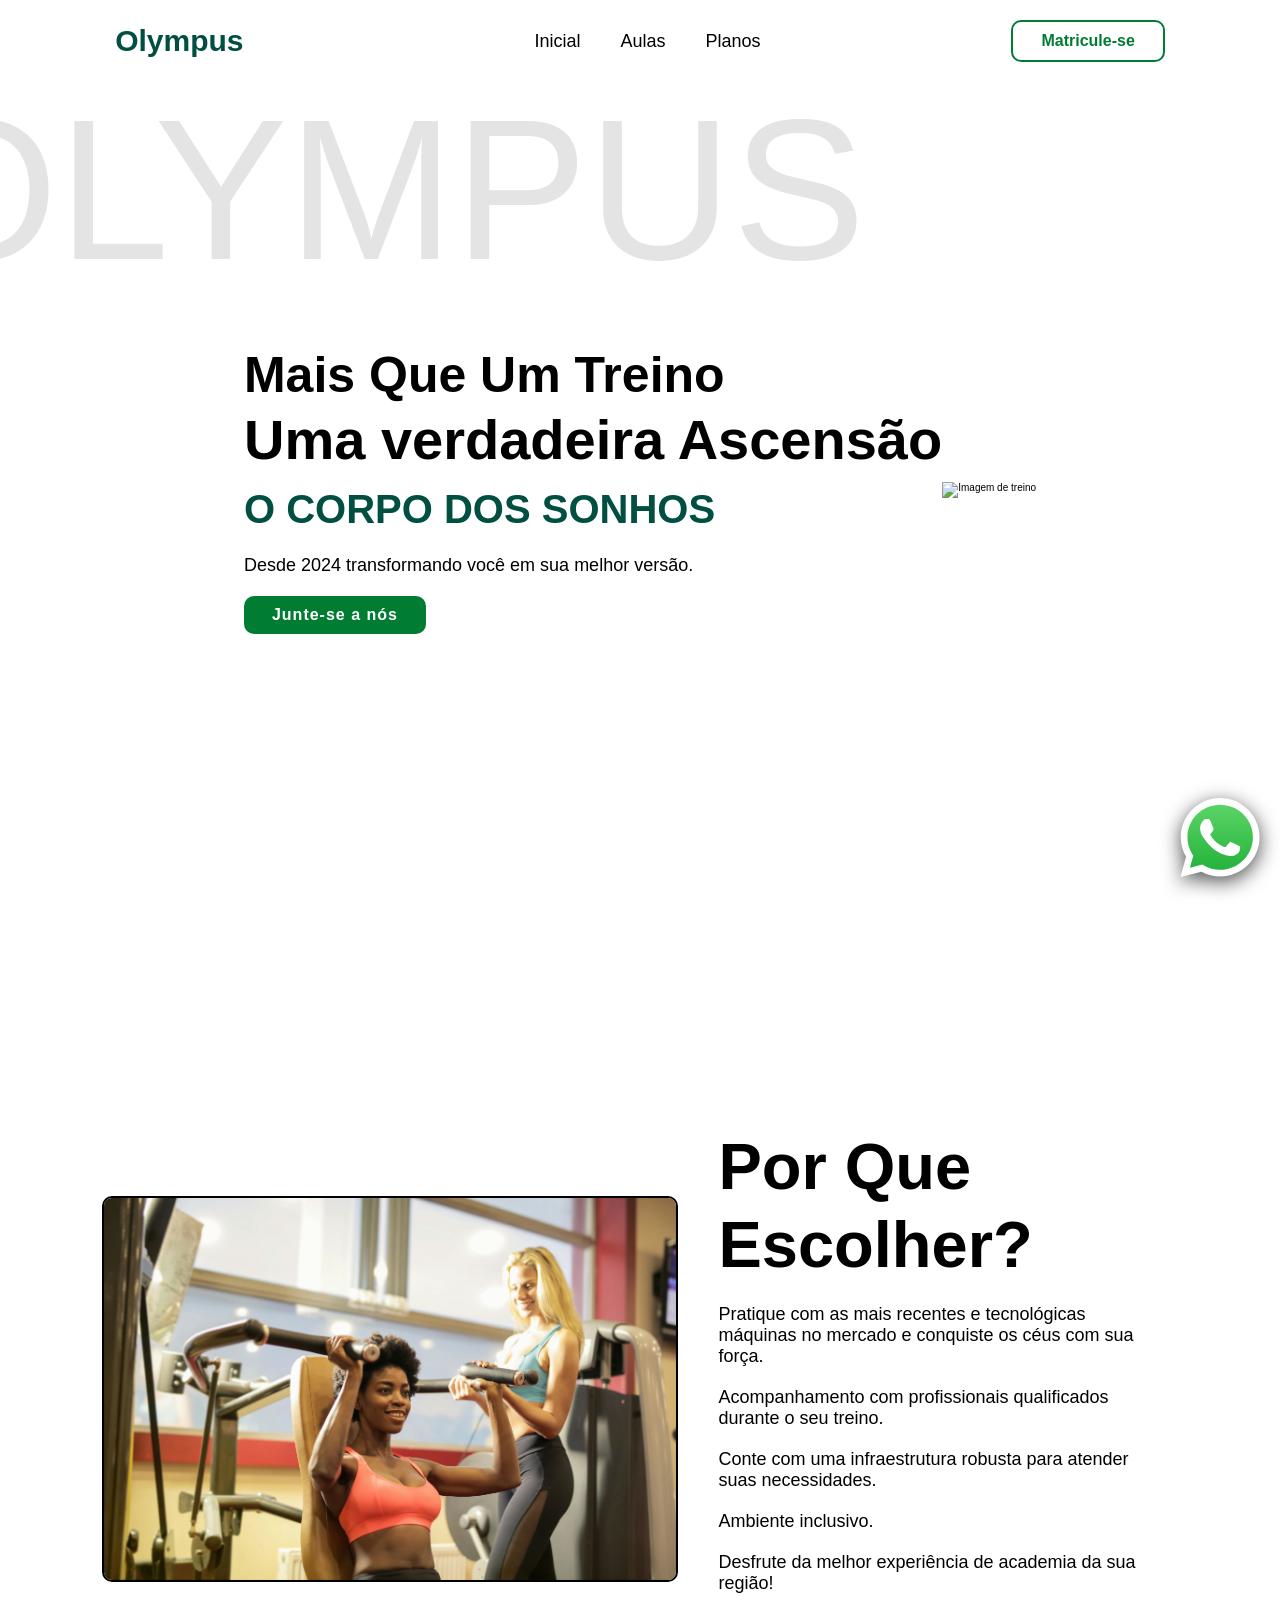
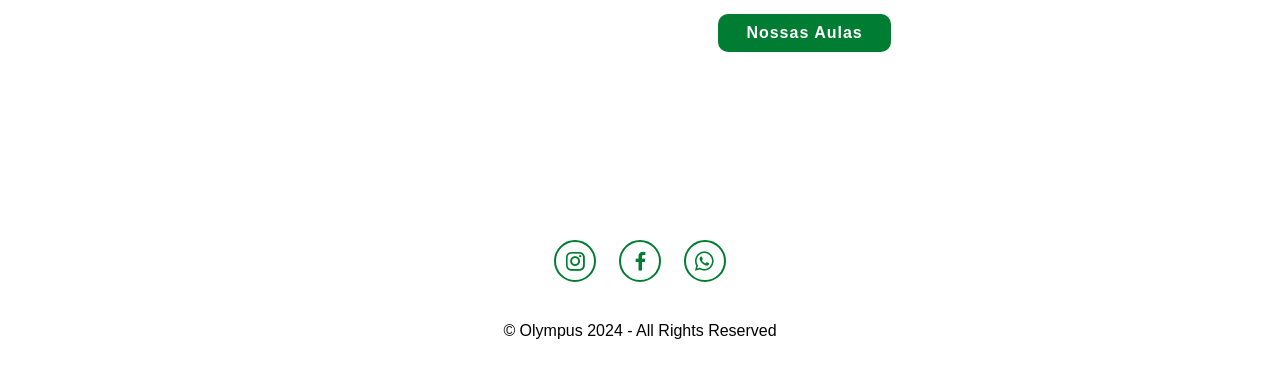
==== index.html @ 41f10077 "V1" ====
<!DOCTYPE html>
<html lang="pt-BR">
<head>
    <meta charset="UTF-8">
    <meta name="viewport" content="width=device-width, initial-scale=1.0">
    <link rel="shortcut icon" href="IMAGENS/acad.ico" type="image/x-icon">
    <link href="https://unpkg.com/boxicons@2.1.4/css/boxicons.min.css" rel="stylesheet">
    <link rel="stylesheet" href="style.css">
    <link rel="icon" type="image/ico" href="IMAGENS\icoacad.ico">
    <title>Olympus</title>
</head>
<body>
    <!--inicio-->
    <header>
        <a href="index.html" class="logo"><span>Olympus</span></a>

        <div class='bx bx-menu' id="menu-icon"></div>

        <ul class="navbar">
            <li><a href="index.html">Inicial</a></li>
            <li><a href="aulas.html">Aulas</a></li>
            <li><a href="planos.html">Planos</a></li>
        </ul>

        <div class="top-btn">
            <a href="matricula.html" class="nav-btn">Matricule-se</a>

        </div>
    </header>

    <section class="home" id="home">
        <div class="home-content">

            <h3>Mais Que Um Treino</h3>
            <h1>Uma verdadeira Ascensão</h1>
            <h3><span class="multiple-text">O CORPO DOS SONHOS</span></h3>

            <p>Desde 2024 transformando você em sua melhor versão.</p>

            <a href="planos.html" class="btn">Junte-se a nós</a>
        </div>
        <div class="home-img">
            <img src="IMAGENS/home-men.png" alt="Imagem de treino">
        </div>
    </section>
    
    <section class="sobre" id="sobre">
        <div class="sobre-img">
            <img src="IMAGENS/home.jpg" alt="Infraestrutura da academia">
        </div>

        <div class="about-content">
            <h2 class="heading">Por Que Escolher?</h2>
            <p>Pratique com as mais recentes e tecnológicas máquinas no mercado e conquiste os céus com sua força.</p>
            <p>Acompanhamento com profissionais qualificados durante o seu treino.</p>
            <p>Conte com uma infraestrutura robusta para atender suas necessidades.</p>
            <p>Ambiente inclusivo.</p>
            <p>Desfrute da melhor experiência de academia da sua região!</p>
            <a href="aulas.html" class="btn">Nossas Aulas</a>
        </div>
    </section>

    <footer class="footer">
        <div class="social">
            <a href="#"><i class="bx bxl-instagram"></i></a> 
            <a href="#"><i class="bx bxl-facebook"></i></a>
            <a href="#"><i class="bx bxl-whatsapp"></i></a>
        </div>
        <p class="copyright">
            &copy; Olympus 2024 - All Rights Reserved
        </p>
    </footer>

    <script src="index.js"></script>

    <!--Whatsapp-->
    <a href="https://wa.me/" id="whatsapp" title="Fale com a Olympus !" rel="noindex"
style="display: block; position: fixed; z-index: 99; user-select: none; width: 80px; aspect-ratio: 1;
bottom: 20px; right: 20px; max-width: 20%; filter: drop-shadow(0px 5px 10px rgba(0,0,0,0.7));"><img
src="[data-uri]" alt="WhatsApp"></a>

</body>
</html>
---- style.css ----
* {
    margin: 0;
    padding: 0;
    box-sizing: border-box;
    text-decoration: none;
    list-style: none;
    border: none;
    outline: none;
    scroll-behavior: smooth;
    font-family: -apple-system, sans-serif;
}

:root{
    --bg-color: #fff;
    --snd-bg-color: #111;
    --text-color: #000;
    --main-color:#007D32;
    --textdes-color: #fff;
    --destaque-color: #004F41;
}

html{
    font-size: 62.5%;
    overflow-x: hidden;
}

body{
    background-color: var(--bg-color);
    color: var(--text-color);
}

section{
    min-height: 100vh;
    padding: 10rem 8% 2rem;
}

/*navegação*/

header {
    position: fixed;
    width: 100%;
    top: 0;
    right: 0;
    z-index: 1000;
    display: flex;
    justify-content: space-between;
    align-items: center;
    padding: 2rem 9%;
    background-color: rgba(255, 255, 255, 0.5) ;
    backdrop-filter: blur(10px);
    transition: all 0.5s ease;
}

.logo {
    font-size: 3rem;
    color: var(--destaque-color);
    font-weight: 800;
    cursor: pointer;
    transition: 0.3s ease-in-out;
}

.logo:hover {
    transform: scale(1.1);
    }

span{
    color: var(--destaque-color);
    text-align: center;
}

.navbar {
    display: flex;
}

.navbar a {
    font-size: 1.8rem;
    font-weight: 500;
    color: var(--text-color);
    margin-left: 4rem;
    transition: all 0.5s ease;
    border-bottom: 3px solid transparent;
}

.navbar a:hover,
.navbar a.active {
    color: var(--main-color);
    border-bottom: 3px solid var(--main-color);
}

.nav-btn {
    display: inline-block;
    padding: 1rem 2.8rem;
    background: transparent;
    color: var(--main-color);
    border: 2px solid var(--main-color);
    border-radius: 1rem;
    font-size: 1.6rem;
    font-weight: 600;
    transition: all 0.5s ease;
}

.nav-btn:hover{
    background-color: var(--main-color);
    color: var(--textdes-color);
    box-shadow: 0 0 18px var(--main-color);
}

#menu-icon {
    font-size: 3.6rem;
    color: var(--main-color);
    cursor: pointer;
    display: none;
}

/*seção home/inicial */

.home {
    display: flex;
    justify-content: center;
    align-items: center;
}

.home-content h3 {
    font-size: 5rem;
    font-weight: 700;
}

.home-content span{
    font-size: 4rem;
    font-weight: 550;
}

span{
    color: #004F41;
}

.home-content h1{
    font-size: 5.6rem;
    font-weight: 700;
    line-height: 1.3;
}

.home-img img{
   width: 45vw; 
}

.home-img::before{
    content: 'OLYMPUS';
    position: absolute;
    top: 10%;
    left: 30%;
    transform: translateX(-50%);
    font-size: 20rem;
    font-weight: 400;
    line-height: 20rem;
    color: var(--text-color);
    opacity: 0.1;
    z-index: -1;
}

.home-content p {
    font-size: 1.8rem;
    margin-bottom: 2rem;
    margin-top: 2rem;
}

.btn {
    display: inline-block;
    padding: 1rem 2.8rem;
    background: var(--main-color);
    border-radius: 1rem;
    box-shadow: none;
    font-size: 1.6rem;
    color: var(--bg-color);
    letter-spacing: 0.1rem;
    font-weight: 600;
    transition: 0.5s ease;
}

.btn:hover {
    color: var(--textdes-color);
    box-shadow: 0 0 1.6rem var(--main-color);
}

.row h4 {
    font-size: 25px;
    font-weight: 700;
    margin-bottom: 10px;
    line-height: 1.4;
}

.heading {
    text-align: center;
    font-size: 6.5rem;
}

/*sobre*/

.sobre {
    display: flex;
    justify-content: center;
    align-items: center;
    gap: 1rem;
}

.sobre-img img {
    width: 45vw;
    border: 2px solid;
    border: 2px solid var(--text-color);
    border-radius: 1rem;
    transition: 0.5s ease;
}

.sobre-img img:hover {
    transform: scale(1.02);
    border: 2px solid var(--main-color);
}

.about-content.heading {
    text-align: center;
    font-size: 6rem;
}

.about-content {
    padding: 0 3rem;
}

.about-content h2 {
    text-align: left;
    line-height: 1.2;
}

.about-content p {
    font-size: 1.8rem;
    margin: 2rem 0 2rem;
}

/*aulas*/
.aulas {
    background: var(--bg-color);
}

.heading{
    text-align: left;
    font-size: 6.5rem;
}

.services-content{
    display: grid;
    grid-template-columns: repeat(auto-fit, minmax(350px, auto)) ;
    align-items: center;
    gap: 2.3rem;
    margin-top: 4.1rem;
}

.row{
    background-color: var(--main-color);
    border-radius: 27px;
    border: 1px solid transparent;
    box-shadow: 0 0 5px var(--main-color);
    padding: 20px;
    transition: all 0.5s ease;
}

.row img{
    height: auto;
    width: 100%;
    border-radius: 27px;
    margin-bottom: 1.4rem;
}

.row h4{
    font-size: 25px;
    font-weight: 700;
    margin-bottom: 10px;
    line-height: 1.4;
}

.row:hover{
    border: 1px solid var(--main-color);
    transform: translateY(-5px) scale(1.04);
    cursor: pointer;
}

/* Estilo dos parágrafos nas aulas */
.row p {
    font-size: 1.6rem;
    line-height: 1.8;
    color: #333;
    padding: 1rem;
    border: 1px solid #ccc;
    border-radius: 8px;
    margin-top: 1rem;
    background-color: #f9f9f9;
    box-shadow: 0 4px 6px rgba(0, 0, 0, 0.1);
    display: none; /* Inicialmente oculto */
    height: 0;
    overflow: hidden; /* Evita que o conteúdo ultrapasse */
    transition: height 0.5s ease, padding 0.5s ease; /* Transição suave */
}

/* Estilo para parágrafos visíveis */
.row p.visible {
    display: block;
    height: auto; /* Ajusta a altura automaticamente */
    padding: 1.5rem; /* Aumenta o padding ao expandir */
    box-shadow: 0 0 10px rgba(0, 0, 0, 0.2); /* Sombra mais intensa ao expandir */
}

/* Efeito ao passar o mouse nas divs de aulas */
.row:hover {
    cursor: pointer;
    transform: scale(1.02);
    box-shadow: 0 0 10px rgba(0, 0, 0, 0.2);
}

.row h4 {
    font-size: 2rem;
    font-weight: bold;
    color: rgb(255, 255, 255);
    margin-bottom: 1rem;
    text-transform: uppercase;
}



/*unidades*/
.unidades{
    background: var(--bg-color);
}

.unidades-content{
    display: grid;
    grid-template-columns: repeat(auto-fit, minmax(350px, auto)) ;
    align-items: center;
    gap: 2.3rem;
    margin-top: 4.1rem;
}
.uni-row{
    background-color: var(--bg-color);
    border-radius: 27px;
    border: 1px solid transparent;
    box-shadow: 0 0 5px var(--main-color);
    padding: 20px;
    transition: all 0.5s ease;
}

.uni-row img{
    height: auto;
    width: 100%;
    border-radius: 27px;
    margin-bottom: 1.4rem;
}

.uni-row h4{
    font-size: 25px;
    font-weight: 700;
    margin-bottom: 10px;
    line-height: 1.4;
}

.uni-row:hover{
    border: 1px solid var(--main-color);
    transform: translateY(-5px) scale(1.04);
    cursor: pointer;
}


/*planos*/

.plans{
    background: var(--bg-color);
}
.plans-content{
    display: grid;
    grid-template-columns: repeat(auto-fit, minmax(300px, auto));
    align-items: center;
    gap: 2.3rem;
    margin-top: 4.2rem;
}

.box {
    padding: 30px 30px 50px 30px;
    height: 40rem;
    background-color: var(--bg-color);
    border-radius: 28px;
    border: 1px solid transparent;
    box-shadow: 0 0 5px var(--main-color);
    transition: all 0.5s ease;
    cursor: pointer;
}

.box h3 {
   font-size: 35px;
   font-weight: 600;
   margin-bottom: 10px; 
}

.box h2 {
    font-size: 43px;
    font-weight: 700;
    margin-bottom: 20px;
}

.box ul li{
    list-style: disc;
    font-size: 1.7rem;
    padding-bottom: 1.2rem; 
}

.box a{
    display:inline-block;
    font-size: 22px;
    line-height: 1.2rem;
    font-weight: 700;
    padding: 7px 0;
    color: var(--text-color);
    border-bottom: 2px solid #5d6c83;
    transition: all 0.5s ease;
}

.box i{
    vertical-align: middle;
    font-size: 25px;
    color: var(--main-color);
    margin-left: 5px;
}

.box a:hover{
    border-bottom: 2px solid var(--main-color);
}

.box:hover{
    border: 1px solid var(--main-color);
    transform: translateY(-5px) scale(1.03);
}

/*planos*/

.footer{
    position: relative;
    bottom: 0;
    width: 100%;
    padding: 40px 0;
    background: var(--bg-color);
}

.footer .social{
    text-align: center;
    padding-bottom: 20px ;
    color: var(--main-color);
}

.footer .social a{
    font-size: 25px;
    color: var(--main-color);
    border: 2px solid var(--main-color);
    width: 42px;
    height: 42px;
    line-height: 42px;
    display: inline-block;
    text-align: center;
    border-radius: 50%;
    margin: 0 10px;
    transition: 0.3s ease-in-out;
}

.footer .social a:hover{
    transform: scale(1.2) translateY(-10px);
    background: var(--main-color);
    color: var(--textdes-color);
    box-shadow: 0 0 25px var(--main-color);
}

.footer .copyright{
    margin-top: 20px;
    text-align: center;
    font-size: 16px;
    color: var(--text-color);
}
/*scroll e ajustes de página*/
::-webkit-scrollbar{
    width: 15px;
}

::-webkit-scrollbar-thumb{
    background: var(--main-color);
    width: 50px;
}

@media (max-width:1200px){
    html{
        font-size: 55%;
    }
}

@media (max-width:991px){
    #menu-icon{
        display: block;
    }
    .navbar {
        position: absolute;
        top: 100%;
        right:-100%;
        width: 255px;
        min-height: 100vh;
        display: flex;
        flex-direction: column;
        background: var(--bg-color);
        transition: all 0.5s ease;
    }
    .navbar a {
        display: block;
        padding: 17px;
        font-size: 22px;
    }

    .navbar.active {
        right: 0;
    }
    header {
        padding: 2rem 3%;
    }
    section {
        padding: 10rem 3%;
    }
    .services {
        padding: 7rem;
    }
    .about-content h2 {
        margin-top: 2 rem;
        text-align: center;
        font-size: 5rem;
    }
    .reviw .wrapper {
        grid-template-columns: repeat(1.1fr);
    }
    .footer{
        padding: 40px 0;
    }
}

@media (max-width:786px){
    .home {
        flex-direction: column;
    }
    .home-content h3 {
        font-size: 4.5rem;
        margin-top: 1.5rem;
    }
    .home-content h1{
        font-size: 5rem;
        margin-top: 1.5rem;
    }
    .home-content {
        order: 2;
    }
    .home-img img { 
        width: 70vw;
        margin-top: 4rem;
    }
    .sobre {
       flex-direction: column; 
    }
    .sobre-img img{
        width: 70vw;
        margin-top: 4rem;
    }
    .about-content {
        text-align: center;
    }
    .about-content h2{
        text-align: center;
    }
    .services h2 {
        margin-bottom: 3rem;
    }
}

@media (max-width:617px){
    .home-img img{
        width: 80vw;
        margin-top: 8rem;
    }
    .sobre-img img{
        width: 70vw;
        margin-top: 4rem;
    }
}

@media (max-width: 450px){
    html {
        font-size: 50%;
    }
}


/* Estilização do formulário principal */
.formu {
    background-color: var(--bg-color);
    color: var(--text-color);
    padding: 4rem 2rem;
    border-radius: 1rem;
    box-shadow: 0 0 10px rgba(255, 255, 255, 0.1);
    margin: 5rem auto;
    max-width: 500px;
}

.form {
    display: flex;
    flex-direction: column;
    gap: 1.5rem;
}

.form label {
    font-size: 1.6rem;
    font-weight: bold;
}

.form input,
.form select {
    width: 100%;
    padding: 1rem;
    font-size: 1.4rem;
    border: 1px solid #ccc;
    border-radius: 5px;
    transition: border-color 0.3s ease, box-shadow 0.3s ease;
}

.form input:focus,
.form select:focus {
    border-color: var(--main-color);
    box-shadow: 0 0 5px var(--main-color);
}

.form input[type="radio"] {
    width: auto;
    margin: 0 1rem 0 0;
}

.form input[type="submit"],
.form input[type="reset"] {
    width: auto;
    padding: 1rem 2rem;
    background-color: var(--main-color);
    color: var(--text-color);
    border: none;
    border-radius: 5px;
    font-size: 1.4rem;
    cursor: pointer;
    transition: background-color 0.3s ease, box-shadow 0.3s ease;
}

.form input[type="submit"]:hover,
.form input[type="reset"]:hover {
    background-color: #3ed36b;
    box-shadow: 0 0 5px #3ed36b;
}

.form p a {
    color: var(--main-color);
    text-decoration: none;
    font-size: 1.4rem;
    transition: color 0.3s ease;
}

.form p a:hover {
    color: #3ed36b;
}

/* Ajustar alinhamento dos botões */
.button-group {
    display: flex;
    gap: 1rem;
    margin-top: 1.5rem;
}

/* Inputs estilizados */
input, select {
    width: 100%;
    padding: 1rem;
    margin-top: 0.5rem;
    font-size: 1.4rem;
    border: 1px solid #ccc;
    border-radius: 5px;
    transition: border-color 0.3s, box-shadow 0.3s;
}

input:focus, select:focus {
    border-color: var(--main-color);
    box-shadow: 0 0 5px var(--main-color);
}

.hidden {
    display: none;
}

.visible {
    display: block;
    transition: all 0.3s ease;
}
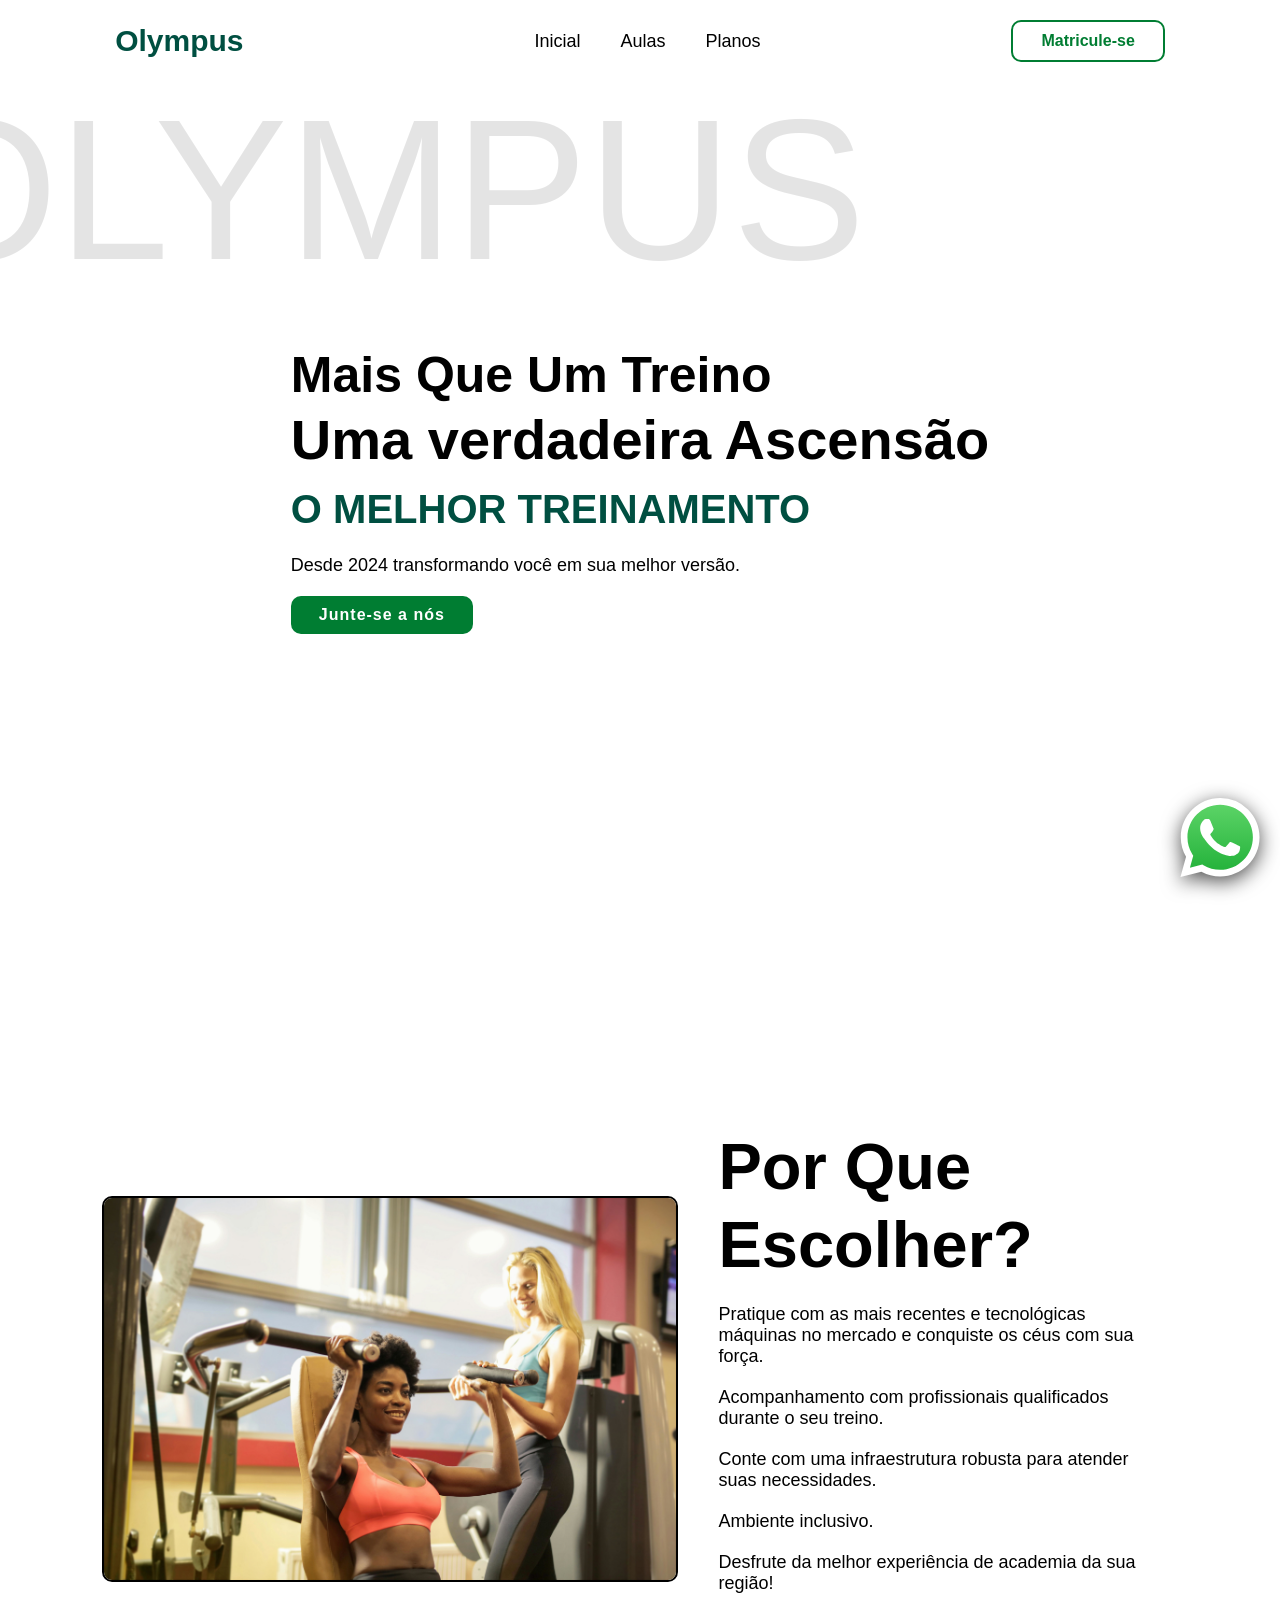
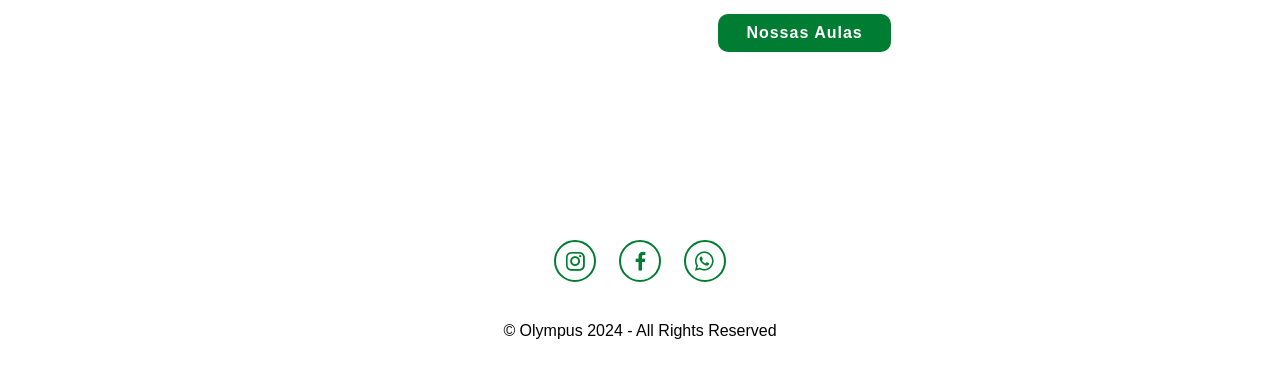
==== commit 392a2c2f: "Update index.html" ====
--- a/index.html
+++ b/index.html
@@ -40,7 +40,6 @@
             <a href="planos.html" class="btn">Junte-se a nós</a>
         </div>
         <div class="home-img">
-            <img src="IMAGENS/home-men.png" alt="Imagem de treino">
         </div>
     </section>
     
@@ -99,4 +98,4 @@
 jEyLTQ1NjkgMTAxNzgtMTAxODEgMTAxNzgiLz48L2c+PC9zdmc+" alt="WhatsApp"></a>
 
 </body>
-</html>+</html>
